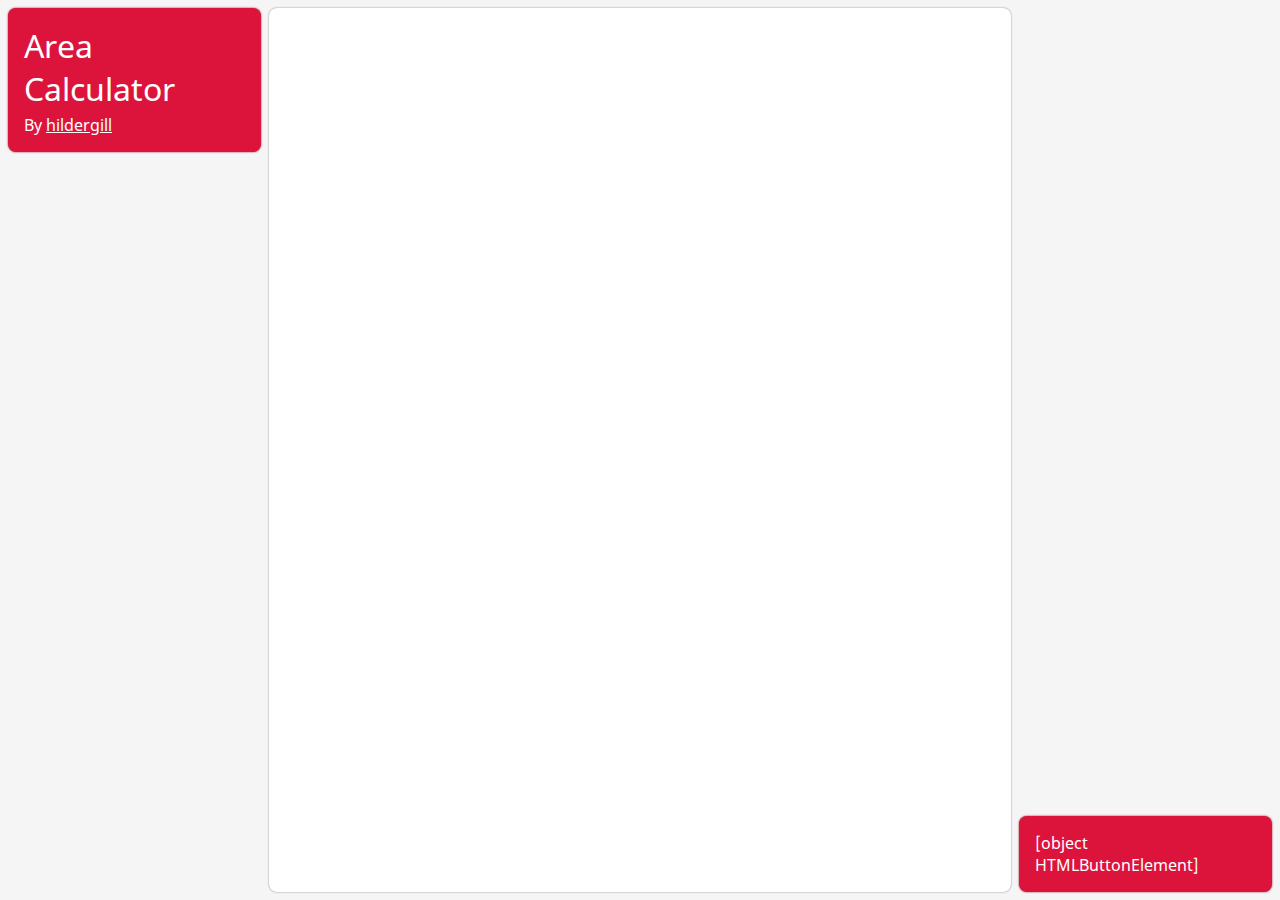
==== index.html @ baea33c8 "Re-implemented title box thingy" ====
<!DOCTYPE html>
<html lang="en">
	<head>
		<meta charset="UTF-8" />
		<meta name="viewport" content="width=device-width, initial-scale=1.0" />
		<title>Area Calculator</title>

		<!-- Import scripts -->
		<script src="./icons.js"></script>
		<script src="./generators.js"></script>
		<script src="./shapes/shape.js"></script>
		<script src="./shapes/circle.js"></script>
		<script src="./shapes/triangle.js"></script>
		<script src="./shapes/rectangle.js"></script>
		<script src="./shapes/trapezium.js"></script>
		<script src="./index.js"></script>

		<!-- Import stylesheets -->
		<link rel="stylesheet" href="./stylesheets/common.css" />
		<link rel="stylesheet" href="./stylesheets/common-box.css" />
		<link rel="stylesheet" href="./stylesheets/menu-section.css" />
		<link rel="stylesheet" href="./stylesheets/input-section.css" />
		<link rel="stylesheet" href="./stylesheets/output-section.css" />
		<link rel="stylesheet" href="./stylesheets/icon-button.css" />

		<!-- Import favicons -->
		<link rel="apple-touch-icon" sizes="57x57" href="./favicon/apple-icon-57x57.png" />
		<link rel="apple-touch-icon" sizes="60x60" href="./favicon/apple-icon-60x60.png" />
		<link rel="apple-touch-icon" sizes="72x72" href="./favicon/apple-icon-72x72.png" />
		<link rel="apple-touch-icon" sizes="76x76" href="./favicon/apple-icon-76x76.png" />
		<link rel="apple-touch-icon" sizes="114x114" href="./favicon/apple-icon-114x114.png" />
		<link rel="apple-touch-icon" sizes="120x120" href="./favicon/apple-icon-120x120.png" />
		<link rel="apple-touch-icon" sizes="144x144" href="./favicon/apple-icon-144x144.png" />
		<link rel="apple-touch-icon" sizes="152x152" href="./favicon/apple-icon-152x152.png" />
		<link rel="apple-touch-icon" sizes="180x180" href="./favicon/apple-icon-180x180.png" />
		<link rel="icon" type="image/png" sizes="192x192" href="./favicon/android-icon-192x192.png" />
		<link rel="icon" type="image/png" sizes="32x32" href="./favicon/favicon-32x32.png" />
		<link rel="icon" type="image/png" sizes="96x96" href="./favicon/favicon-96x96.png" />
		<link rel="icon" type="image/png" sizes="16x16" href="./favicon/favicon-16x16.png" />
		<link rel="manifest" href="/manifest.json" />
		<meta name="msapplication-TileColor" content="#ffffff" />
		<meta name="msapplication-TileImage" content="/ms-icon-144x144.png" />
		<meta name="theme-color" content="#ffffff" />
	</head>

	<body onload="loadShapeButtons();loadInput(0);">
		<!-- The "menu section"; The section on the left of the viewport -->
		<div id="menu_section">
			<script>
				generateMenuTitle();
			</script>
		</div>

		<!-- The "input section"; The section on the middle of the website -->
		<div id="input_section"></div>

		<!-- The "output section"; The section on the right of the website -->
		<div id="output_section">
			<div id="output_box"></div>

			<div class="common_box" id="clear_output_button_box">
				<script>
					var clearOutputButtonBox = document.getElementById('clear_output_button_box');

					clearOutputButtonBox.innerHTML += generateIconButton(
						generateIcon('delete'),
						'Clear output',
						'clear_output_button',
						'clearOutput()'
					);
				</script>
			</div>
		</div>
	</body>
</html>
---- stylesheets/common.css ----
/* ============================================================ */
/* VARIABLES                                                    */
/* ============================================================ */
:root {
	--color-light-theme-light: #dc143c;
	--color-light-theme-dark: #960e29;
	--color-light-background: whitesmoke;
	--color-light-foreground: white;
	--color-light-shadow: gray;
}

/* ============================================================ */
/* MAIN FONT                                                    */
/* ============================================================ */
@font-face {
	font-family: 'Noto Sans';
	src: url('../fonts/noto-sans/NotoSans-Regular.ttf');
}

/* ============================================================ */
/* GENERAL ELEMENTS                                             */
/* ============================================================ */
* {
	padding: 0;
	margin: 0;
	font-family: 'Noto Sans';
}

body {
	width: calc(100vw - 1rem);
	height: calc(100vh - 1rem);
	margin: 0.5rem;
	background-color: var(--color-light-background);
	gap: 0.5rem;
}

@media (orientation: landscape) {
	body {
		display: grid;
		grid-template-columns: 20% auto 20%;
		grid-template-rows: auto;
	}
}

@media (orientation: portrait) {
	body {
		display: grid;
		grid-template-rows: max-content auto max-content;
		grid-template-columns: auto;
	}
}
---- stylesheets/common-box.css ----
/* ============================================================ */
/* This is the stylehseet of the "common box"                   */
/* A common box is a box that contains other elements           */
/* ============================================================ */

div.common_box {
	background-color: var(--color-light-theme-light);
	border-radius: 8px;
	padding: 1rem;
	box-shadow: 0px 0px 2px var(--color-light-theme-dark);
	color: var(--color-light-foreground);
}
---- stylesheets/menu-section.css ----
/* ============================================================ */
/* This is the stylehseet of the "menu section"                 */
/* The menu section is the container that contains the shape    */
/* selector and additional stuff                                */
/* ============================================================ */

@media (orientation: landscape) {
	#menu_section {
		display: grid;
		grid-template-columns: auto;
		grid-template-rows: max-content auto max-content;
		gap: 0.5rem;
	}

	#shape_buttons_box {
		display: flex;
		flex-direction: column;
	}

	#settings_box {
		display: grid;
		grid-template-columns: auto;
		grid-template-rows: repeat(3, auto);
		gap: 0.5rem;
	}

	#title_box p:nth-child(1) {
		font-size: 24pt;
		margin-bottom: 0.25rem;
	}
}

@media (orientation: portrait) {
	#menu_section {
		display: grid;
		grid-template-columns: max-content auto;
		grid-template-rows: auto;
		gap: 0.5rem;
		overflow-x: auto;
	}

	#shape_buttons_box {
		display: flex;
		flex-direction: row;
	}

	#settings_box {
		display: none;
	}
}

#shape_buttons_box button {
	padding: 0.5rem;
	display: flex;
	flex-direction: row;
	fill: var(--color-light-foreground);
	color: var(--color-light-foreground);
	background-color: var(--color-light-theme-light);
	border: 0;
	cursor: pointer;
}

#shape_buttons_box button p,
#shape_buttons_box button svg {
	margin-top: auto;
	margin-bottom: auto;
}

#shape_buttons_box button p {
	margin-left: 0.5rem;
}

#shape_buttons_box button:active,
#shape_buttons_box button.active {
	fill: var(--color-light-theme-light);
	color: var(--color-light-theme-light);
	background-color: var(--color-light-foreground);
}

#title_box a {
	color: var(--color-light-foreground);
}
---- stylesheets/input-section.css ----
/* ============================================================ */
/* This is the stylehseet of the "input section"                */
/* The input section contains the inputs                        */
/* for the shape's dimension                                    */
/* ============================================================ */

#input_section {
	padding: 1rem;
	background-color: var(--color-light-foreground);
	box-shadow: 0px 0px 2px var(--color-light-shadow);
	border-radius: 8px;
	color: var(--color-light-theme-light);
	display: grid;
	grid-template-columns: auto;
	grid-template-rows: repeat(3, max-content);
	gap: 1rem;
	font-size: 12pt;
}

#input_section * {
	color: var(--color-light-theme-light);
	margin-top: auto;
	margin-bottom: auto;
}

#input_section #input_title {
	font-size: 24pt;
}

#input_section input {
	border: 1px solid var(--color-light-theme-light);
}

#input_section #button_container {
	display: flex;
	flex-direction: row;
	justify-content: flex-end;
}

#input_section #button_container button:first-child {
	margin-right: 0.5rem;
}

#input_section button {
	padding: 0.5rem;
	background-color: var(--color-light-foreground);
	border: 0;
	transition-duration: 100ms;
	border-radius: 8px;
	cursor: pointer;
}

input[type='number']::-webkit-inner-spin-button,
input[type='number']::-webkit-outer-spin-button {
	-webkit-appearance: none;
	margin: 0;
}

input[type='number'] {
	padding: 4px;
	-moz-appearance: textfield;
}

#input_section button:hover {
	color: var(--color-light-foreground);
	background-color: var(--color-light-theme-light);
	box-shadow: 0px 0px 2px var(--color-light-theme-dark);
}

#input_section button:active {
	background-color: var(--color-light-theme-dark);
	box-shadow: 0;
}
---- stylesheets/output-section.css ----
/* ============================================================ */
/* This is the stylehseet of the "output section"               */
/* The output section contains the output array and the         */
/* box that contains the "Clear output" button                  */
/* ============================================================ */

@media (orientation: landscape) {
	#output_section {
		display: grid;
		grid-template-rows: 1fr auto;
		grid-template-columns: auto;
		gap: 0.5rem;
		height: calc(100vh - 1rem);
	}

	#output_section #output_box {
		overflow-y: scroll;
		padding-right: 0.5rem;
		display: grid;
		grid-auto-rows: max-content;
		grid-template-columns: auto;
		gap: 0.5rem;
	}
}

@media (orientation: portrait) {
	#output_section {
		display: grid;
		grid-template-rows: max-content auto;
		grid-template-columns: auto;
		gap: 0.5rem;
	}

	#output_section #output_box {
		overflow-x: scroll;
		display: flex;
		flex-direction: row;
	}

	#output_section #output_box div {
		margin-right: 0.5rem;
	}
}

#output_box div {
	fill: var(--color-light-foreground);
	display: grid;
	grid-template-columns: auto;
	grid-template-rows: repeat(3, max-content);
	gap: 0.25rem;
	font-size: 12pt;
}

#output_section div #title_box {
	display: grid;
	grid-template-columns: auto;
	grid-template-columns: max-content auto;
	gap: 0.5rem;
}

#output_section div #title_box p,
#output_section div #title_box svg {
	margin-top: auto;
	margin-bottom: auto;
}

#clear_output_button_box {
	display: grid;
	grid-template-columns: auto;
	grid-template-rows: auto;
}

.fraction {
	display: grid;
	grid-template-columns: max-content;
	grid-template-rows: max-content 1px max-content;
	text-align: center;
	gap: 0.1rem;
}

.fraction span {
	background-color: var(--color-light-foreground);
}
---- stylesheets/icon-button.css ----
/* ============================================================ */
/* This is the stylehseet of the "icon button"                  */
/* An icon button is a button that contains icon and text       */
/* ============================================================ */

button.icon_button {
	display: flex;
	flex-direction: row;
	padding: 0.5rem;
	background-color: var(--color-light-foreground);
	border-radius: 8px;
	color: var(--color-light-shadow);
	fill: var(--color-light-shadow);
	border: 0;
	cursor: pointer;
	transition-duration: 100ms;
}

button.icon_button p,
button.icon_button svg {
	margin-top: auto;
	margin-bottom: auto;
}

button.icon_button p {
	margin-left: 0.5rem;
}

button.icon_button:hover {
	color: var(--color-light-theme-light);
	fill: var(--color-light-theme-light);
}
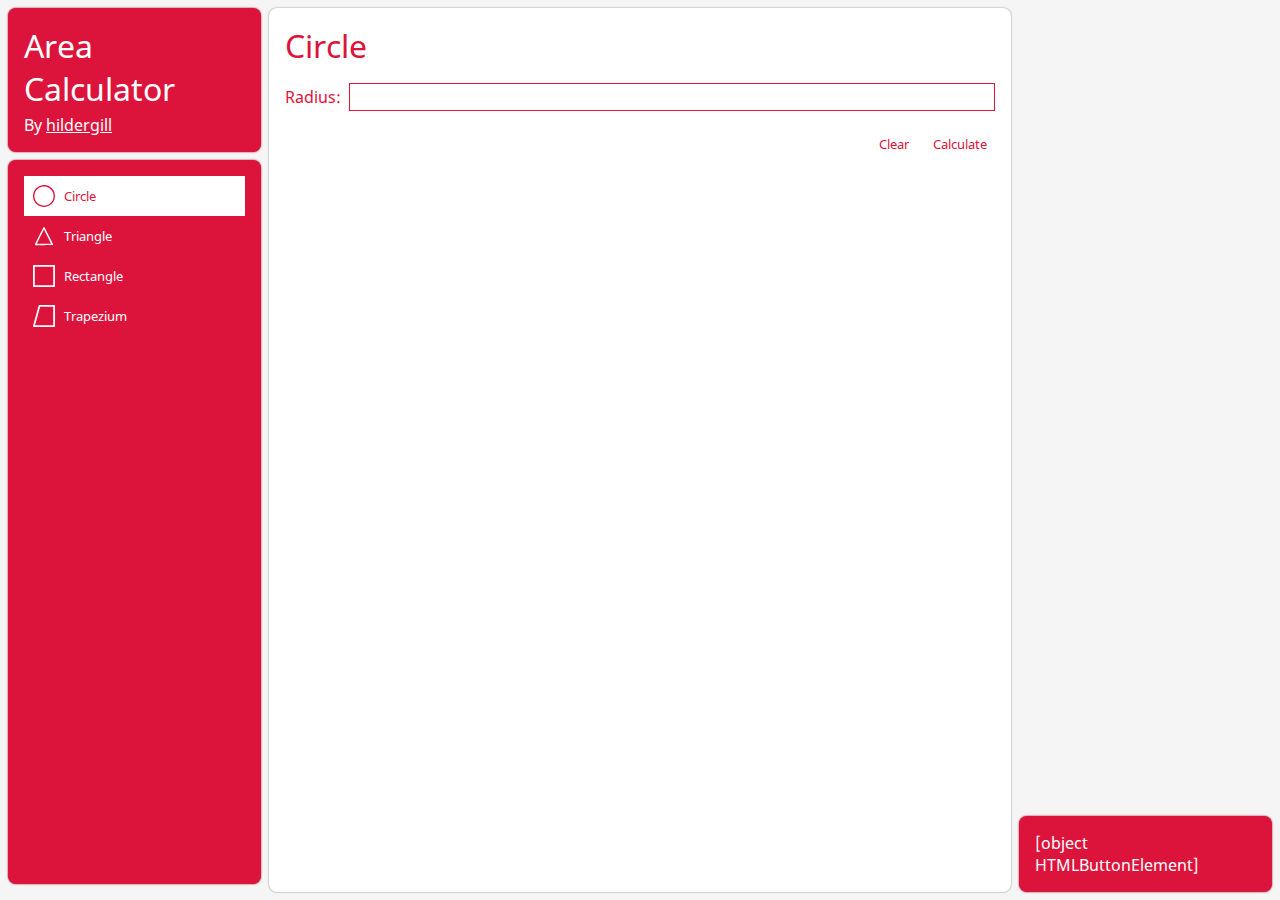
==== commit 1b68ae62: "Re-implemented shape buttons box thingy" ====
--- a/index.html
+++ b/index.html
@@ -47,7 +47,8 @@
 		<!-- The "menu section"; The section on the left of the viewport -->
 		<div id="menu_section">
 			<script>
-				generateMenuTitle();
+				generateMenuTitleBox();
+				generateShapeButtonBox();
 			</script>
 		</div>
 
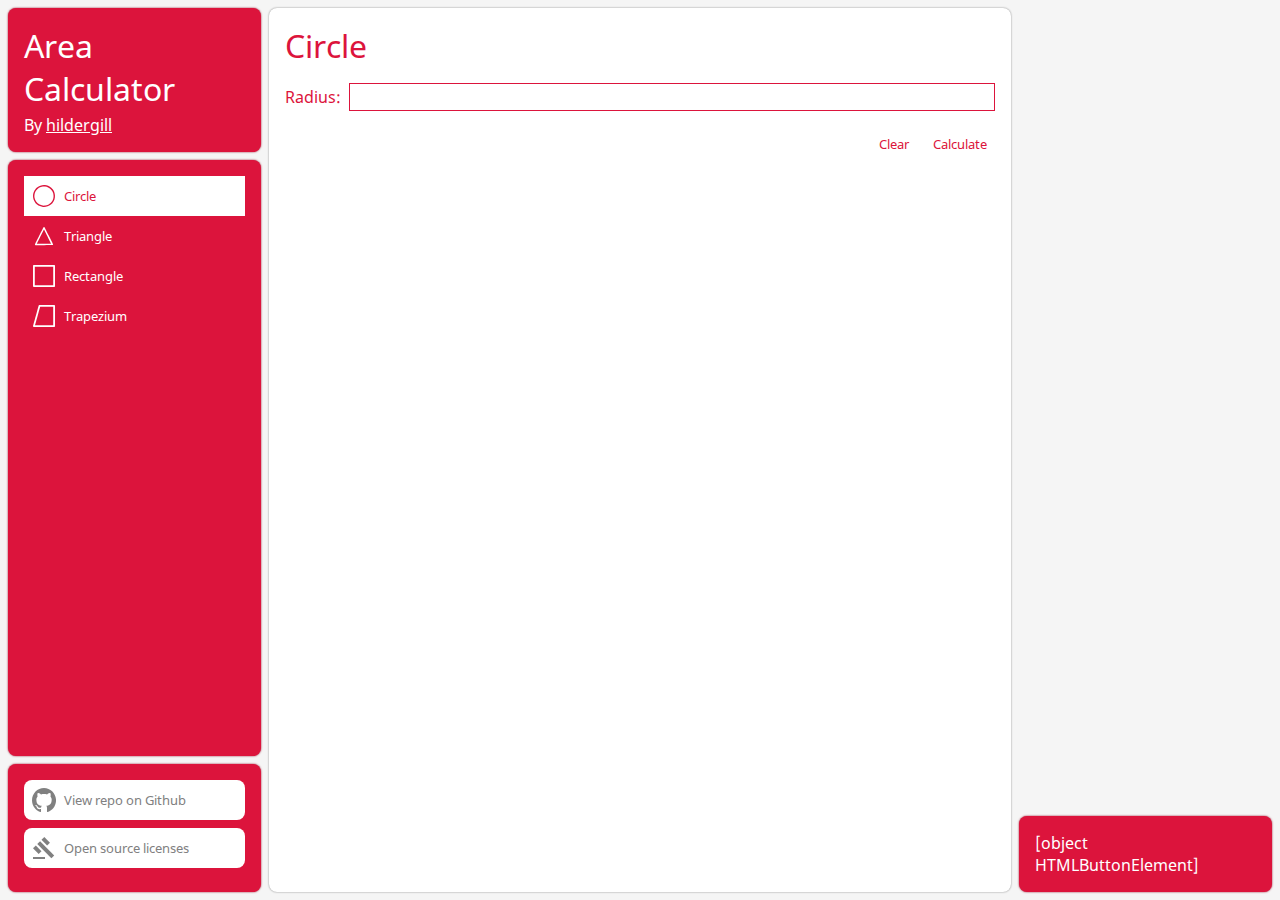
==== commit 528496bb: "Re-implemented left-side bar" ====
--- a/index.html
+++ b/index.html
@@ -1,5 +1,6 @@
 <!DOCTYPE html>
 <html lang="en">
+
 	<head>
 		<meta charset="UTF-8" />
 		<meta name="viewport" content="width=device-width, initial-scale=1.0" />
@@ -48,7 +49,8 @@
 		<div id="menu_section">
 			<script>
 				generateMenuTitleBox();
-				generateShapeButtonBox();
+				generateShapeButtonBox(); 
+				generateSettingsBox();
 			</script>
 		</div>
 
@@ -73,4 +75,5 @@
 			</div>
 		</div>
 	</body>
-</html>
+
+</html>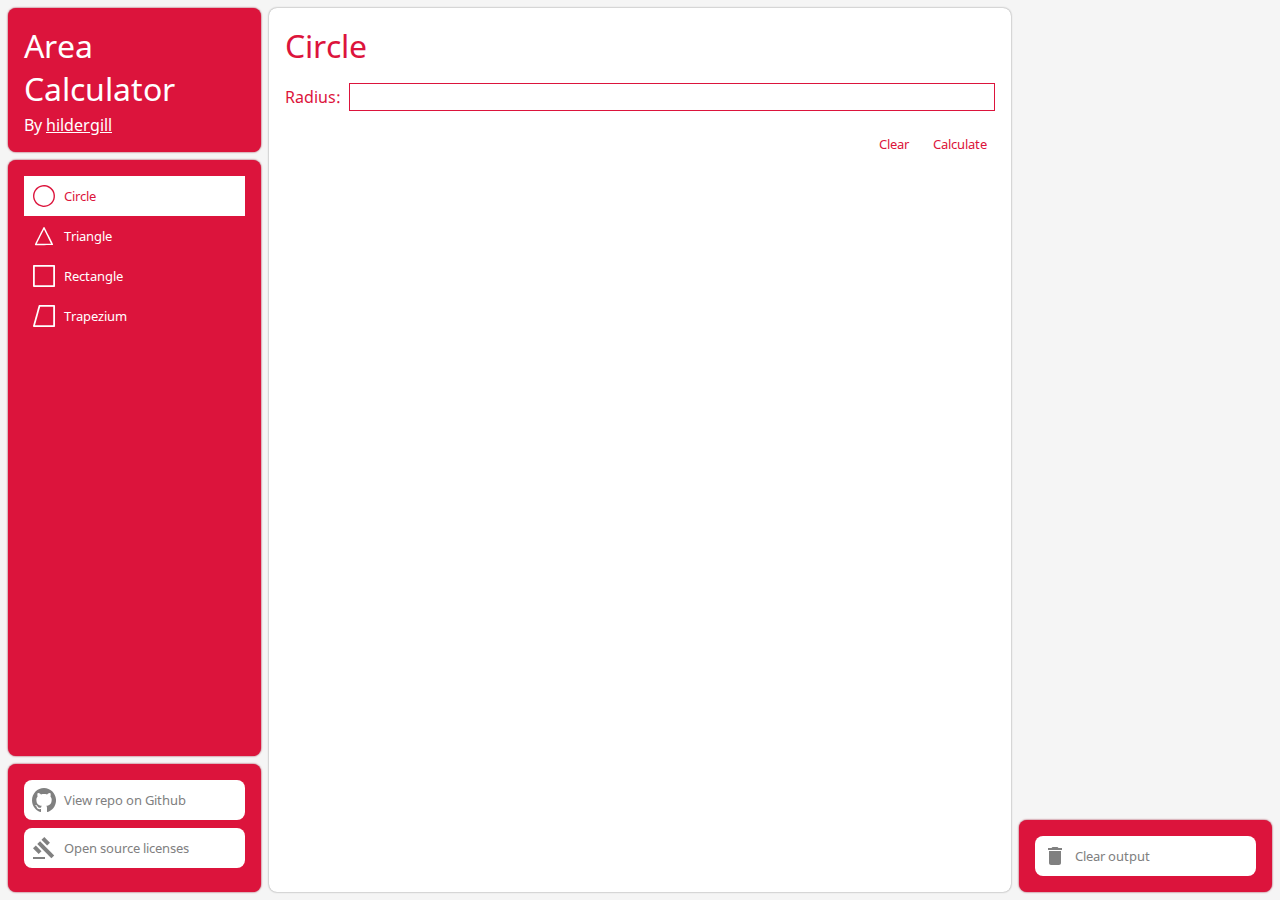
==== commit 2c2de4e0: "Migrated code into "generateClearOutputBox()" method" ====
--- a/index.html
+++ b/index.html
@@ -49,7 +49,7 @@
 		<div id="menu_section">
 			<script>
 				generateMenuTitleBox();
-				generateShapeButtonBox(); 
+				generateShapeButtonBox();
 				generateSettingsBox();
 			</script>
 		</div>
@@ -63,14 +63,7 @@
 
 			<div class="common_box" id="clear_output_button_box">
 				<script>
-					var clearOutputButtonBox = document.getElementById('clear_output_button_box');
-
-					clearOutputButtonBox.innerHTML += generateIconButton(
-						generateIcon('delete'),
-						'Clear output',
-						'clear_output_button',
-						'clearOutput()'
-					);
+					generateClearOutputBox();
 				</script>
 			</div>
 		</div>
